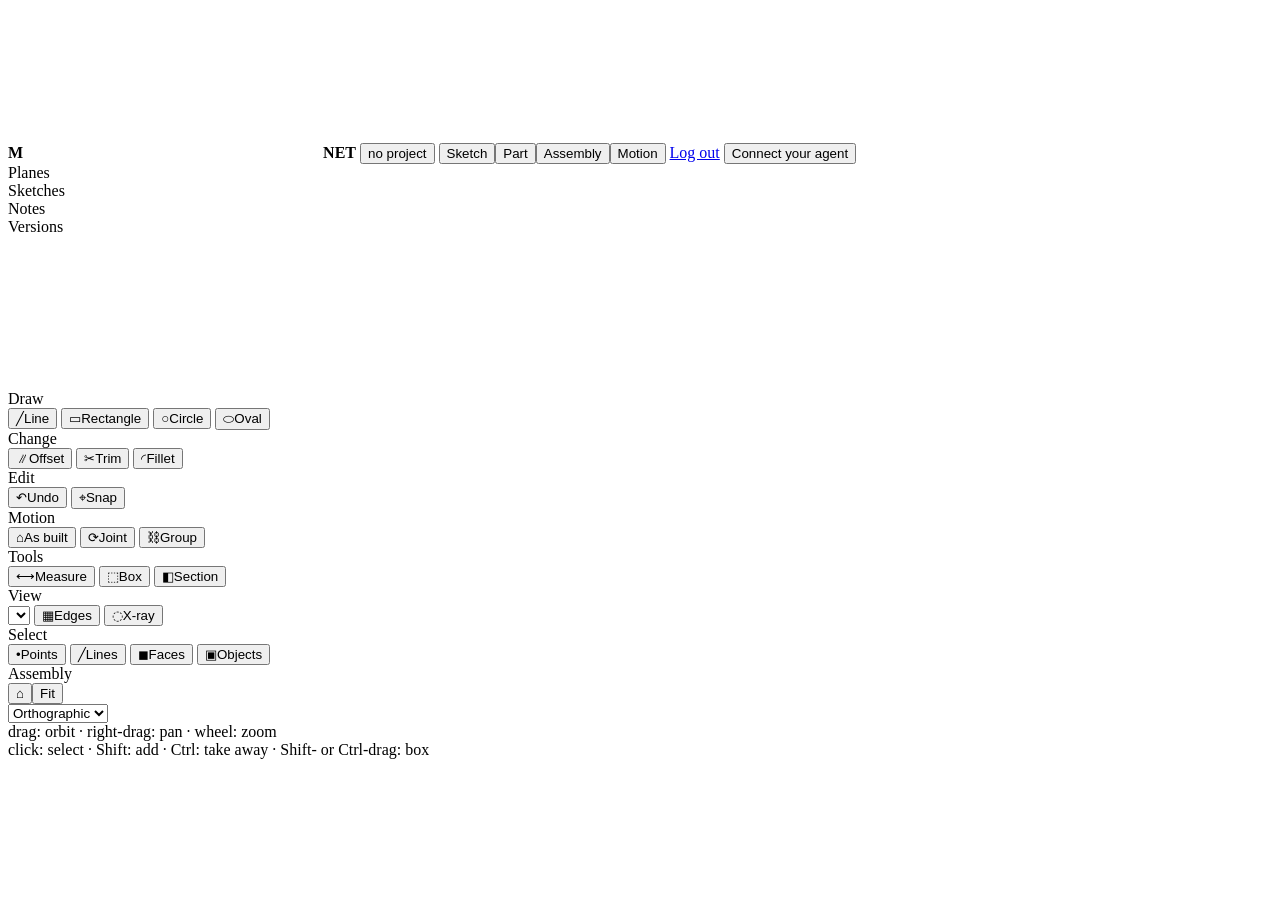
==== canvas/index.html @ e523952b "Snap points and placed instances: the grid has a place in every cell, and Assembly: Place puts anoth" ====
<!doctype html>
<html lang="en" data-skin="cyber">
<head>
<meta charset="utf-8">
<meta name="viewport" content="width=device-width, initial-scale=1">
<title>Monet</title>
<link rel="preconnect" href="https://fonts.googleapis.com"><link href="https://fonts.googleapis.com/css2?family=Rajdhani:wght@500;600;700&family=Share+Tech+Mono&display=swap" rel="stylesheet">
<link rel="stylesheet" href="/static/style.css">
<link rel="stylesheet" href="/static/cyber.css">
<script src="/static/hole.js" defer></script>
<script type="importmap">
{ "imports": { "three": "https://cdn.jsdelivr.net/npm/three@0.185.1/build/three.module.js",
               "three/addons/": "https://cdn.jsdelivr.net/npm/three@0.185.1/examples/jsm/" } }
</script>
</head>
<body>
<div class="app">
  <header>
    <b aria-label="MONET"><span data-t="M">M</span><canvas class="hole" aria-hidden="true"></canvas><span data-t="NET">NET</span></b>
    <span class="chip" id="chip"></span>
    <button id="project" title="the projects of this workspace: open one, start one, download, upload or delete"><span id="projectName">no project</span><span class="chev"></span></button>
    <span class="rooms" title="four places to work: a drawing on a face, one part, the parts put together, and how they move">
      <button data-room="sketch">Sketch</button><button data-room="part">Part</button><button data-room="assembly">Assembly</button><button data-room="motion">Motion</button>
    </span>
    <span class="sp"></span>
    <span class="muted" id="wsName"></span>
    <a class="quiet" id="usersLink" href="/users" hidden>Users</a>
    <a class="quiet" id="logout" href="#">Log out</a>
    <button class="primary" id="connect">Connect your agent</button>
  </header>

  <aside>
    <section data-card="side-planes" data-rooms="sketch">
      <div class="fold" data-fold="side-planes"><span class="chev"></span><span class="head">Planes</span></div>
      <div class="body" id="planesList"></div>
    </section>
    <section data-card="side-sketches" data-rooms="sketch">
      <div class="fold" data-fold="side-sketches"><span class="chev"></span><span class="head">Sketches</span></div>
      <div class="body" id="sketchList"></div>
    </section>
    <section data-card="side-notes">
      <div class="fold" data-fold="side-notes"><span class="chev"></span><span class="head">Notes</span></div>
      <div class="body" id="notes"></div>
    </section>
    <section data-card="side-versions" data-rooms="part assembly motion">
      <div class="fold" data-fold="side-versions"><span class="chev"></span><span class="head">Versions</span></div>
      <div class="body" id="versions"></div>
    </section>
  </aside>

  <div class="view" id="view">
    <canvas id="gl"></canvas>
    <div id="marquee" hidden></div>
    <div id="dim" hidden></div>
    <div id="planeLabels"></div>
    <!-- after Adam Designer: tools on the left rail; how the part is seen, and what a click takes, on the right one;
         the navigation cube in the corner between, with the camera under it -->
    <div class="rail left">
      <div class="rail-sec draw" data-rooms="sketch" data-sketching>
        <div class="rail-title">Draw</div>
        <button data-tool="line" title="a line, point by point: click the first point again to close it, Enter to end it open"><span class="ico">╱</span><span class="txt">Line</span></button>
        <button data-tool="rect" title="a rectangle: two opposite corners"><span class="ico">▭</span><span class="txt">Rectangle</span></button>
        <button data-tool="circle" title="a circle: its centre, then a point on it"><span class="ico">○</span><span class="txt">Circle</span></button>
        <button data-tool="oval" title="an oval: the two ends of one axis, at any angle, then how far the other axis reaches"><span class="ico">⬭</span><span class="txt">Oval</span></button>
      </div>
      <div class="rail-sec change" data-rooms="sketch" data-sketching>
        <div class="rail-title">Change</div>
        <button data-tool="offset" title="a copy of a curve, a set distance off it, on the side you point at"><span class="ico">⫽</span><span class="txt">Offset</span></button>
        <button data-tool="trim" title="take away a stretch of a curve, up to where other curves cross it"><span class="ico">✂</span><span class="txt">Trim</span></button>
        <button data-tool="fillet" title="round a corner between two straight lines"><span class="ico">◜</span><span class="txt">Fillet</span></button>
        <span class="rail-label" id="sketchValueLabel" hidden>by</span><input id="sketchValue" value="2" inputmode="decimal" title="millimetres: the distance of an offset, the radius of a fillet" hidden>
      </div>
      <div class="rail-sec edit" data-rooms="sketch" data-sketching>
        <div class="rail-title">Edit</div>
        <button id="sketchUndo" title="back to before the last change (Ctrl+Z)"><span class="ico">↶</span><span class="txt">Undo</span></button>
        <button id="sketchSnap" class="on" title="points line up with the part's corners and land on the 1 mm grid (hold Shift for free)"><span class="ico">⌖</span><span class="txt">Snap</span></button>
      </div>
      <div class="rail-sec motion" data-rooms="motion">
        <div class="rail-title">Motion</div>
        <button id="poseHome" title="every joint back to 0: the parts as built"><span class="ico">⌂</span><span class="txt">As built</span></button>
        <button id="jointNew" title="a joint: which part moves, on which, about or along what"><span class="ico">⟳</span><span class="txt">Joint</span></button>
        <button id="groupMake" title="the selected parts move as one: a rigid group"><span class="ico">⛓</span><span class="txt">Group</span></button>
      </div>
      <div class="rail-sec tools" data-rooms="part assembly">
        <div class="rail-title">Tools</div>
        <button id="measure" title="measure: click one thing, then another, of any kind. The shortest distance between them is drawn in the view"><span class="ico">⟷</span><span class="txt">Measure</span></button>
        <button id="boxTool" title="while on, a plain drag selects with a box instead of turning the view (Shift-drag and Ctrl-drag always do)"><span class="ico">⬚</span><span class="txt">Box</span></button>
        <button id="section" title="cut the part with a plane to see inside"><span class="ico">◧</span><span class="txt">Section</span></button>
        <div class="rail-pop" id="sectionPop" hidden>
          <select id="sectionAxis" title="the plane cuts across this axis"><option>X</option><option>Y</option><option selected>Z</option></select>
          <input type="range" id="sectionAt" min="0" max="1" step="0.002" value="0.5" title="where along it the plane cuts" data-icon="◧" data-label="Section" data-scale="100" data-unit="%">
        </div>
      </div>
    </div>
    <div class="rail right" id="railRight" data-rooms="part assembly motion">
      <div class="rail-sec look">
        <div class="rail-title">View</div>
        <select id="style" title="how the part is drawn: with its materials, plainly shaded, or as lines with the hidden ones left out"></select>
        <button id="edges" class="on" title="draw the edges of the part over it"><span class="ico">▦</span><span class="txt">Edges</span></button>
        <button id="xray" title="see through the part"><span class="ico">◌</span><span class="txt">X-ray</span></button>
      </div>
      <div class="rail-sec select">
        <div class="rail-title">Select</div>
        <button data-sel="vertex" title="select corner points"><span class="ico">•</span><span class="txt">Points</span></button>
        <button data-sel="edge" title="select edges"><span class="ico">╱</span><span class="txt">Lines</span></button>
        <button data-sel="face" class="on" title="select faces"><span class="ico">◼</span><span class="txt">Faces</span></button>
        <button data-sel="part" data-rooms="assembly motion" title="select whole objects: the parts of an assembly"><span class="ico">▣</span><span class="txt">Objects</span></button>
      </div>
      <div class="rail-sec assembly" data-rooms="part assembly">
        <div class="rail-title">Assembly</div>
        <button id="partColours" class="on" title="every part of the assembly in a colour of its own" hidden><span class="ico">◐</span><span class="txt">Parts</span></button>
        <button id="placeMode" title="put another Note at one of the assembly's snap points (a Gridfinity cell, say)" hidden><span class="ico">⌖</span><span class="txt">Place</span></button>
        <span class="rail-label" id="explodeLabel" hidden>Explode</span>
        <input type="range" id="explode" min="0" max="1.5" step="0.015" value="0" title="pull the parts of the assembly apart: 100 % is as far as it goes" data-icon="✣" data-label="Explode" data-scale="66.6667" data-unit="%" hidden>
      </div>
    </div>
    <div class="view-tools" id="viewTools" data-rooms="part assembly motion">
      <div class="row"><button data-cam="iso" title="home: from the front right, a little above">⌂</button><button data-cam="fit" title="fit to view">Fit</button></div>
      <select id="projection" title="orthographic: sizes stay true across the part, as in a drawing; perspective: near is bigger, as the eye sees it"><option value="ortho">Orthographic</option><option value="perspective">Perspective</option></select>
      <select id="lens" title="the camera's angle of view: narrow is a long lens, wide shows the depth strongly" hidden><option value="15">15°</option><option value="25">25°</option><option value="35" selected>35°</option><option value="50">50°</option><option value="70">70°</option></select>
    </div>
    <div class="bar bottom" id="compare" hidden>
      <span id="compareLabel" class="muted"></span>
      <button data-mode="added" title="the newer one, coloured where material was added">Added</button>
      <button data-mode="removed" title="the older one, coloured where material was removed">Removed</button>
      <button data-mode="blink" title="flick between the two: the eye catches small jumps">Blink</button>
      <button data-mode="fade" title="crossfade from the older to the newer">Fade</button>
      <button data-mode="wipe" title="older on one side of a plane, newer on the other">Wipe</button>
      <input type="range" id="mix" min="0" max="1" step="0.005" value="0.5" title="how far from the older to the newer" data-icon="◐" data-label="Mix" data-scale="100" data-unit="%" hidden>
      <button id="compareOff">×</button>
    </div>
    <div class="timeline" id="timeline" hidden></div>
    <div class="build">
      <div class="busy" id="busy" hidden><span id="busyText"></span><div class="track" id="busyTrack"><i id="busyBar"></i></div></div>
      <div class="last" id="last" hidden></div>
    </div>
    <div class="hint">drag: orbit · right-drag: pan · wheel: zoom<br>click: select · Shift: add · Ctrl: take away · Shift- or Ctrl-drag: box</div>
  </div>

  <div class="panel" id="panel"></div>
</div>

<dialog id="connectDialog"></dialog>
<dialog id="projectsDialog"></dialog>
<script type="module" src="/static/canvas.js"></script>
</body>
</html>
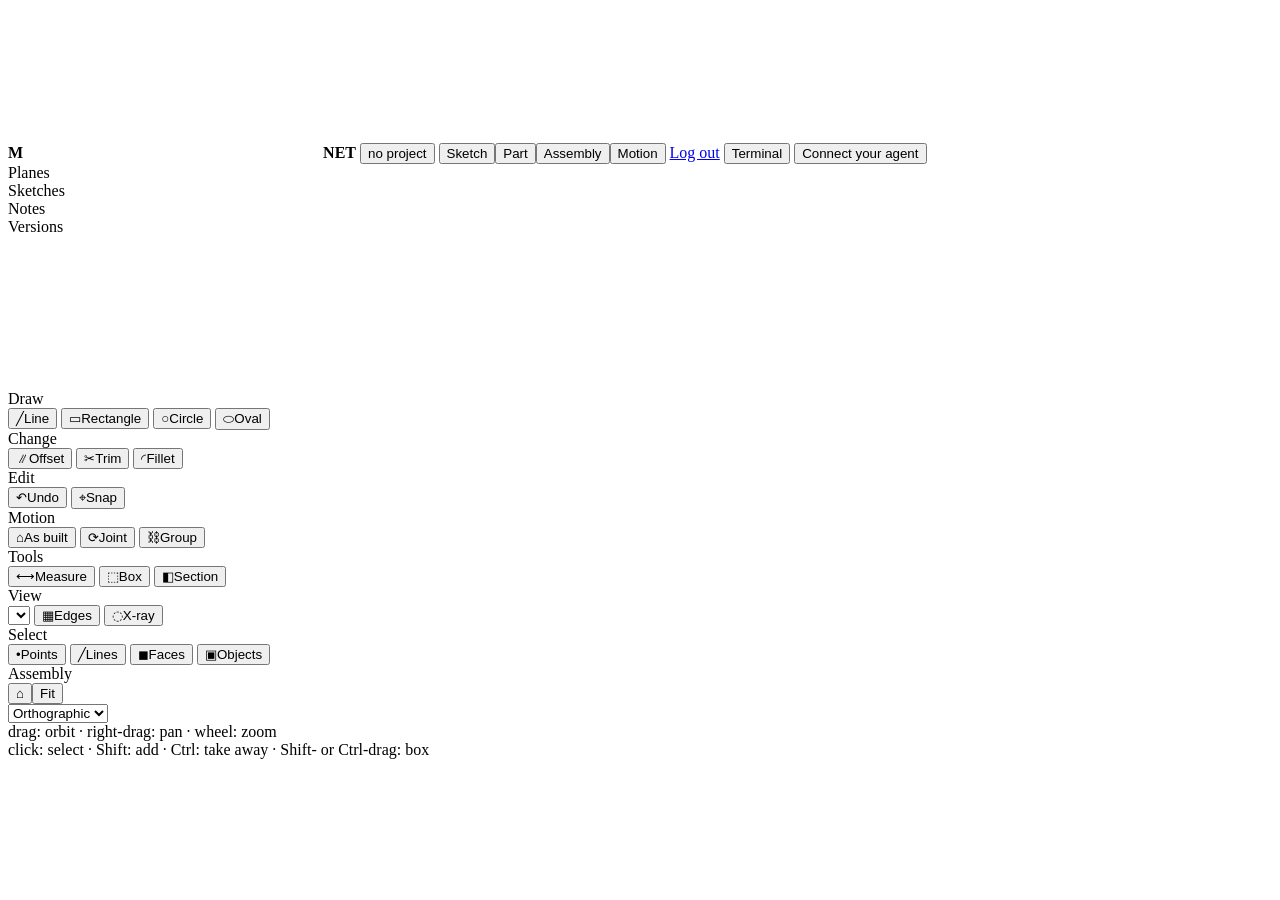
==== commit 16354853: "Monet local and a terminal in the canvas: the folder shown as it is, your agent beside it The first " ====
--- a/canvas/index.html
+++ b/canvas/index.html
@@ -10,7 +10,11 @@
 <script src="/static/hole.js" defer></script>
 <script type="importmap">
 { "imports": { "three": "https://cdn.jsdelivr.net/npm/three@0.185.1/build/three.module.js",
-               "three/addons/": "https://cdn.jsdelivr.net/npm/three@0.185.1/examples/jsm/" } }
+               "three/addons/": "https://cdn.jsdelivr.net/npm/three@0.185.1/examples/jsm/",
+               "three-mesh-bvh": "https://cdn.jsdelivr.net/npm/three-mesh-bvh@0.9.16/build/index.module.js",
+               "mp4-muxer": "https://cdn.jsdelivr.net/npm/mp4-muxer@5.1.3/build/mp4-muxer.mjs",
+               "@xterm/xterm": "https://cdn.jsdelivr.net/npm/@xterm/xterm@6.0.0/lib/xterm.mjs",
+               "@xterm/addon-fit": "https://cdn.jsdelivr.net/npm/@xterm/addon-fit@0.11.0/lib/addon-fit.mjs" } }
 </script>
 </head>
 <body>
@@ -26,6 +30,7 @@
     <span class="muted" id="wsName"></span>
     <a class="quiet" id="usersLink" href="/users" hidden>Users</a>
     <a class="quiet" id="logout" href="#">Log out</a>
+    <button id="termBtn" title="a terminal on your own computer, in the project's folder: your agent (Claude Code, Codex) or a shell, through Monet local">Terminal</button>
     <button class="primary" id="connect">Connect your agent</button>
   </header>
 
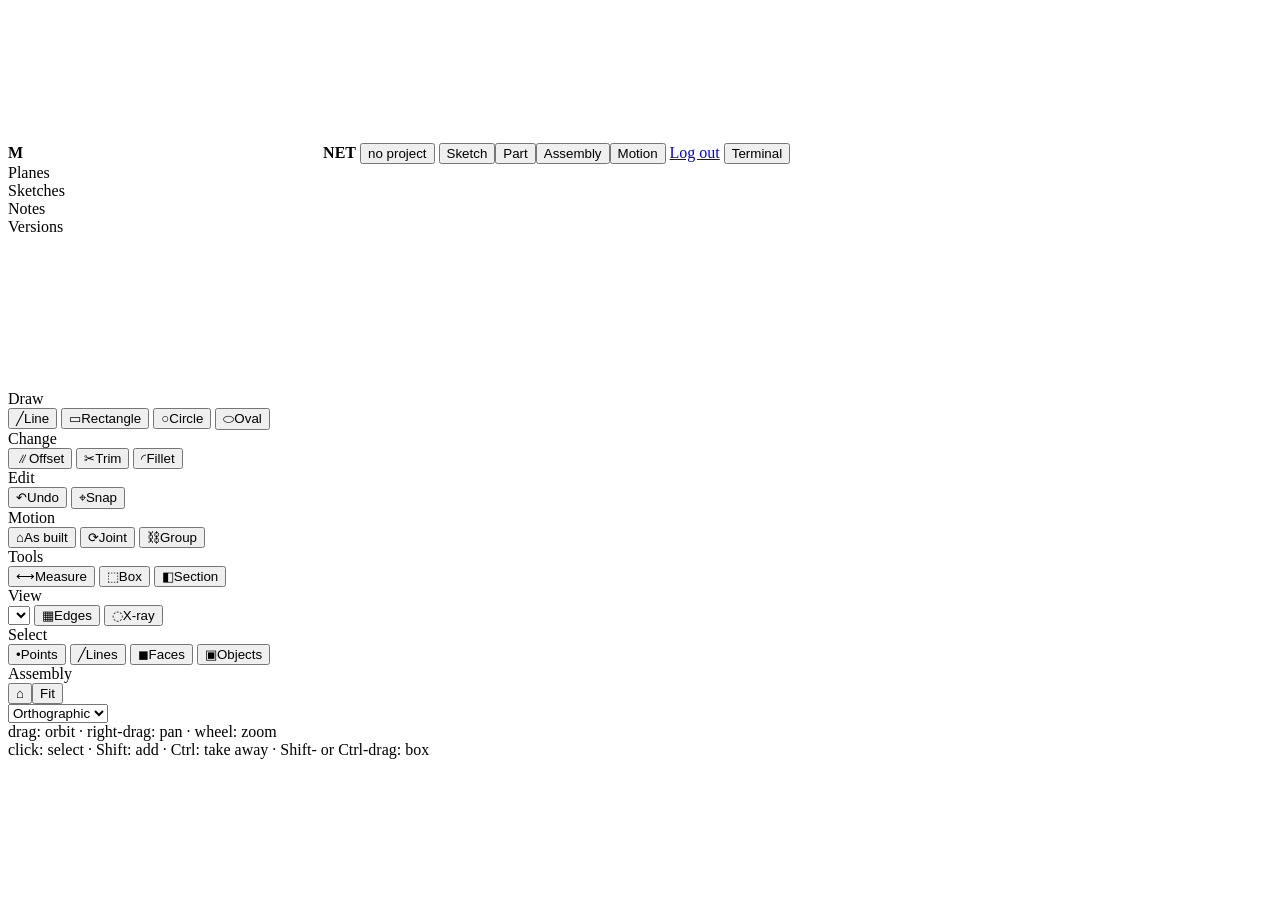
==== commit 01101d45: "The brief (PROJECT.md), MCP taken out, and going between rooms no longer leaves the frame behind The" ====
--- a/canvas/index.html
+++ b/canvas/index.html
@@ -23,6 +23,7 @@
     <b aria-label="MONET"><span data-t="M">M</span><canvas class="hole" aria-hidden="true"></canvas><span data-t="NET">NET</span></b>
     <span class="chip" id="chip"></span>
     <button id="project" title="the projects of this workspace: open one, start one, download, upload or delete"><span id="projectName">no project</span><span class="chev"></span></button>
+    <button id="briefBtn" hidden>Brief</button>
     <span class="rooms" title="four places to work: a drawing on a face, one part, the parts put together, and how they move">
       <button data-room="sketch">Sketch</button><button data-room="part">Part</button><button data-room="assembly">Assembly</button><button data-room="motion">Motion</button>
     </span>
@@ -31,7 +32,6 @@
     <a class="quiet" id="usersLink" href="/users" hidden>Users</a>
     <a class="quiet" id="logout" href="#">Log out</a>
     <button id="termBtn" title="a terminal on your own computer, in the project's folder: your agent (Claude Code, Codex) or a shell, through Monet local">Terminal</button>
-    <button class="primary" id="connect">Connect your agent</button>
   </header>
 
   <aside>
@@ -135,6 +135,7 @@
       <button id="compareOff">×</button>
     </div>
     <div class="timeline" id="timeline" hidden></div>
+    <div class="arriving" id="arriving" hidden><span>loading</span><b></b><i></i></div>
     <div class="build">
       <div class="busy" id="busy" hidden><span id="busyText"></span><div class="track" id="busyTrack"><i id="busyBar"></i></div></div>
       <div class="last" id="last" hidden></div>
@@ -145,7 +146,6 @@
   <div class="panel" id="panel"></div>
 </div>
 
-<dialog id="connectDialog"></dialog>
 <dialog id="projectsDialog"></dialog>
 <script type="module" src="/static/canvas.js"></script>
 </body>
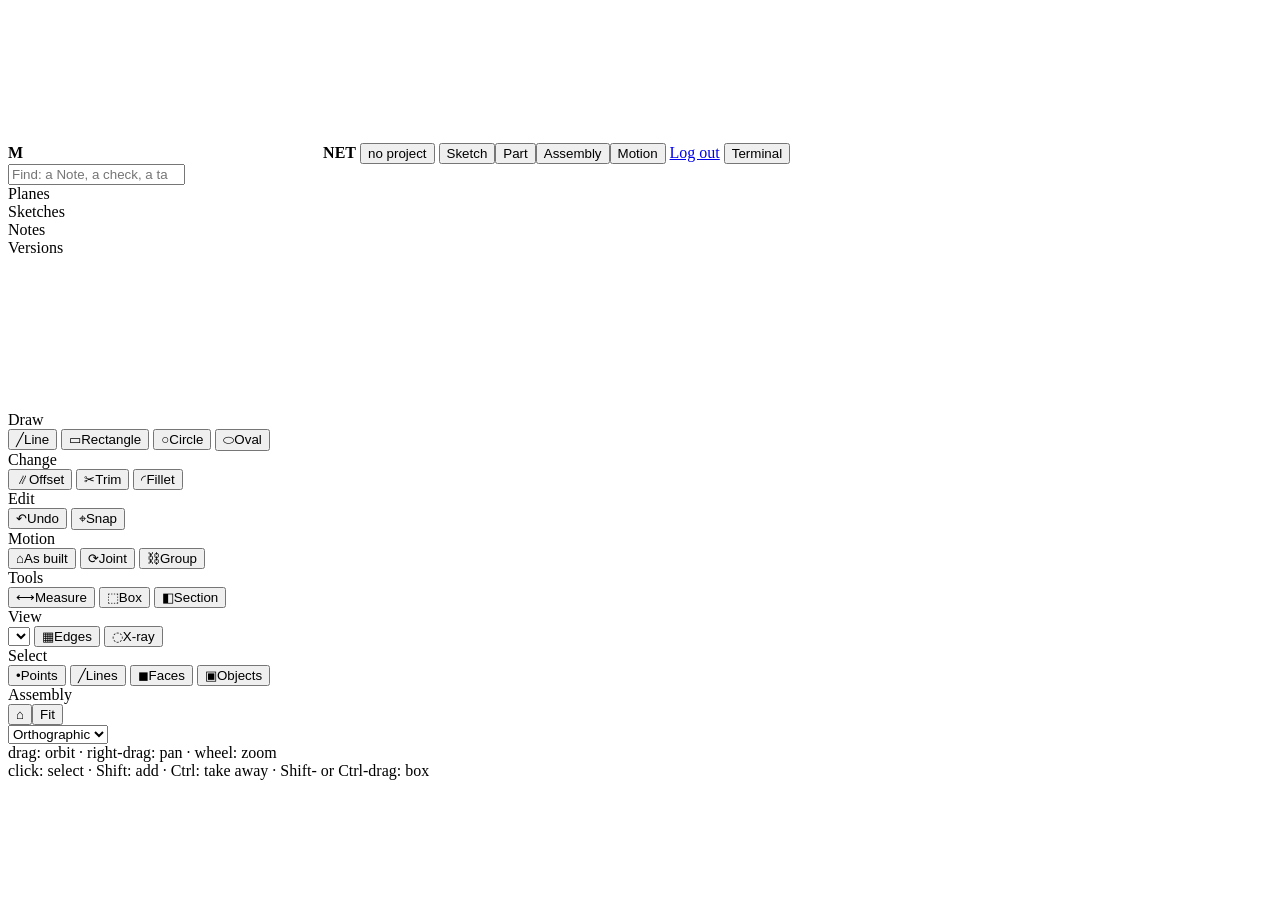
==== commit 3cf3449c: "Find in every list, a check changed in the canvas, and the plan's usage over the terminal - Find: on" ====
--- a/canvas/index.html
+++ b/canvas/index.html
@@ -35,6 +35,10 @@
   </header>
 
   <aside>
+    <div class="find"><input id="find" type="search" placeholder="Find: a Note, a check, a tag…   /" autocomplete="off" spellcheck="false"
+      title="every word must be in what is kept, in any case: the Notes (by name, or by their checks) and every list beside the view.
+is:red failing checks and Notes that do not build · is:agent checks an agent added · is:waiting Notes not built yet
+/ comes here from anywhere, Esc clears it. Your agent can fill it in for you."><span class="find-n" id="findCount"></span></div>
     <section data-card="side-planes" data-rooms="sketch">
       <div class="fold" data-fold="side-planes"><span class="chev"></span><span class="head">Planes</span></div>
       <div class="body" id="planesList"></div>
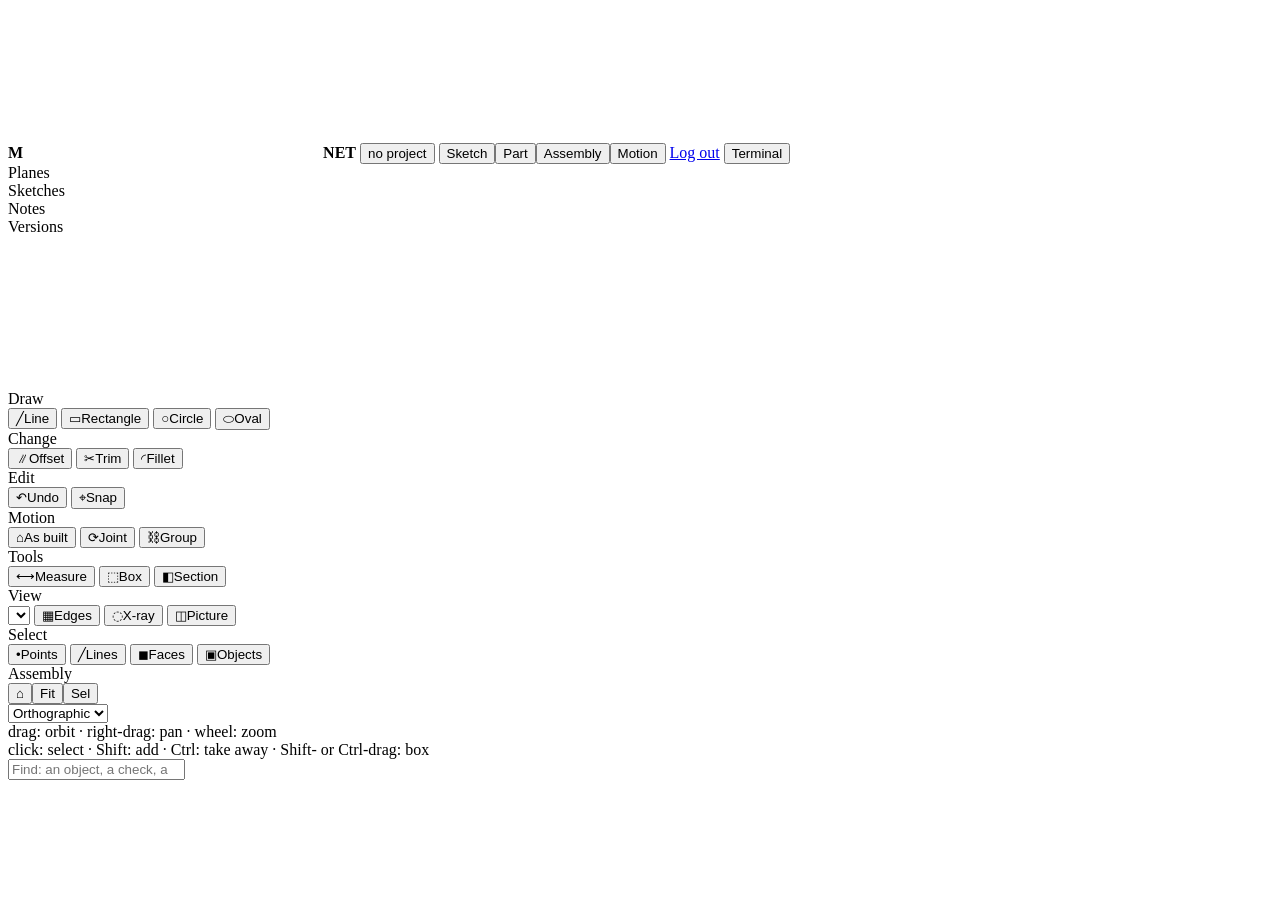
==== commit 1c75da1c: "Find in the panel beside the view, zoom to what is selected, a picture of the view, and the agent as" ====
--- a/canvas/index.html
+++ b/canvas/index.html
@@ -35,10 +35,6 @@
   </header>
 
   <aside>
-    <div class="find"><input id="find" type="search" placeholder="Find: a Note, a check, a tag…   /" autocomplete="off" spellcheck="false"
-      title="every word must be in what is kept, in any case: the Notes (by name, or by their checks) and every list beside the view.
-is:red failing checks and Notes that do not build · is:agent checks an agent added · is:waiting Notes not built yet
-/ comes here from anywhere, Esc clears it. Your agent can fill it in for you."><span class="find-n" id="findCount"></span></div>
     <section data-card="side-planes" data-rooms="sketch">
       <div class="fold" data-fold="side-planes"><span class="chev"></span><span class="head">Planes</span></div>
       <div class="body" id="planesList"></div>
@@ -107,6 +103,11 @@
         <select id="style" title="how the part is drawn: with its materials, plainly shaded, or as lines with the hidden ones left out"></select>
         <button id="edges" class="on" title="draw the edges of the part over it"><span class="ico">▦</span><span class="txt">Edges</span></button>
         <button id="xray" title="see through the part"><span class="ico">◌</span><span class="txt">X-ray</span></button>
+        <button id="shot" title="a picture of the view as it is (style, section, pose, lights), bigger than the screen, saved as a PNG"><span class="ico">◫</span><span class="txt">Picture</span></button>
+        <div class="rail-pop" id="shotPop" hidden>
+          <select id="shotSize" title="how many pixels wide the picture is"><option value="1920">1920 px</option><option value="2560">2560 px</option><option value="3840" selected>3840 px (4K)</option><option value="7680">7680 px</option></select>
+          <button class="primary" id="shotGo" title="draw it and save it">Save PNG</button>
+        </div>
       </div>
       <div class="rail-sec select">
         <div class="rail-title">Select</div>
@@ -124,7 +125,7 @@
       </div>
     </div>
     <div class="view-tools" id="viewTools" data-rooms="part assembly motion">
-      <div class="row"><button data-cam="iso" title="home: from the front right, a little above">⌂</button><button data-cam="fit" title="fit to view">Fit</button></div>
+      <div class="row"><button data-cam="iso" title="home: from the front right, a little above">⌂</button><button data-cam="fit" title="fit to view">Fit</button><button id="zoomSel" title="zoom to what is selected (F): objects, faces, lines or points">Sel</button></div>
       <select id="projection" title="orthographic: sizes stay true across the part, as in a drawing; perspective: near is bigger, as the eye sees it"><option value="ortho">Orthographic</option><option value="perspective">Perspective</option></select>
       <select id="lens" title="the camera's angle of view: narrow is a long lens, wide shows the depth strongly" hidden><option value="15">15°</option><option value="25">25°</option><option value="35" selected>35°</option><option value="50">50°</option><option value="70">70°</option></select>
     </div>
@@ -147,7 +148,13 @@
     <div class="hint">drag: orbit · right-drag: pan · wheel: zoom<br>click: select · Shift: add · Ctrl: take away · Shift- or Ctrl-drag: box</div>
   </div>
 
-  <div class="panel" id="panel"></div>
+  <div class="panel">
+    <div class="find"><input id="find" type="search" placeholder="Find: an object, a check, a joint, a tag…   /" autocomplete="off" spellcheck="false"
+      title="every word must be in what is kept, in any case: every list here (objects, checks, tags, joints, poses, the BOM), and the Notes on the left (by name, or by their checks).
+is:red failing checks and Notes that do not build · is:agent checks an agent added · is:waiting Notes not built yet
+/ comes here from anywhere, Esc clears it, Enter opens the first Note found. Your agent can fill it in for you."><span class="find-n" id="findCount"></span></div>
+    <div id="panel"></div>
+  </div>
 </div>
 
 <dialog id="projectsDialog"></dialog>
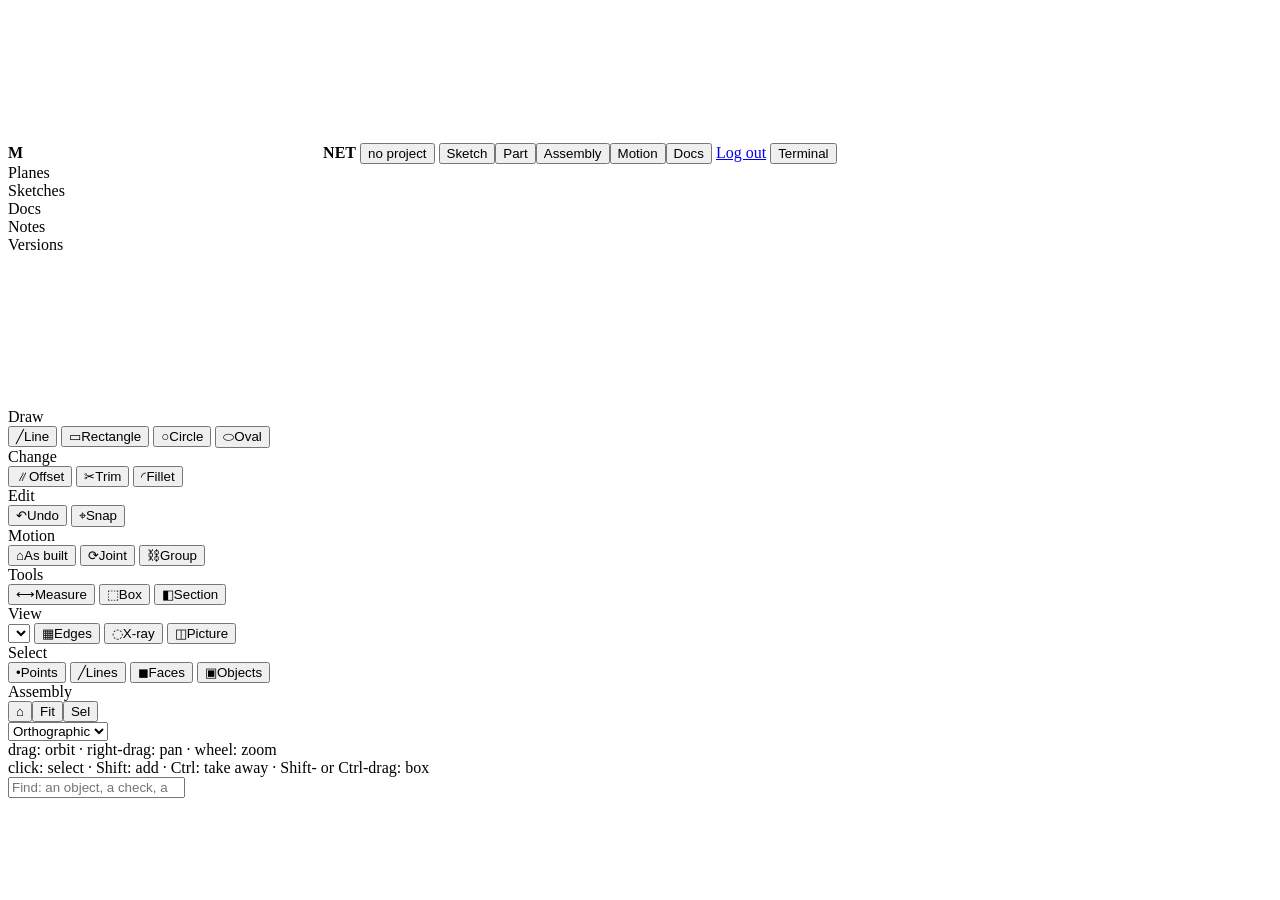
==== commit 3c91c693: "A Docs room for the project's Markdown and Notes, and a study shared by link to anyone signed in wit" ====
--- a/canvas/index.html
+++ b/canvas/index.html
@@ -14,7 +14,14 @@
                "three-mesh-bvh": "https://cdn.jsdelivr.net/npm/three-mesh-bvh@0.9.16/build/index.module.js",
                "mp4-muxer": "https://cdn.jsdelivr.net/npm/mp4-muxer@5.1.3/build/mp4-muxer.mjs",
                "@xterm/xterm": "https://cdn.jsdelivr.net/npm/@xterm/xterm@6.0.0/lib/xterm.mjs",
-               "@xterm/addon-fit": "https://cdn.jsdelivr.net/npm/@xterm/addon-fit@0.11.0/lib/addon-fit.mjs" } }
+               "@xterm/addon-fit": "https://cdn.jsdelivr.net/npm/@xterm/addon-fit@0.11.0/lib/addon-fit.mjs",
+               "@codemirror/state": "https://esm.sh/@codemirror/state@6.7.6/es2022/state.mjs",
+               "@codemirror/view": "https://esm.sh/@codemirror/view@6.43.15/X-ZEBjb2RlbWlycm9yL3N0YXRlQDYuNy42/es2022/view.mjs",
+               "@codemirror/language": "https://esm.sh/@codemirror/language@6.13.1/X-ZEBjb2RlbWlycm9yL3N0YXRlQDYuNy42LEBjb2RlbWlycm9yL3ZpZXdANi40My4xNSxAbGV6ZXIvY29tbW9uQDEuNS4zLEBsZXplci9oaWdobGlnaHRAMS4yLjU/es2022/language.mjs",
+               "@lezer/highlight": "https://esm.sh/@lezer/highlight@1.2.5/X-ZEBsZXplci9jb21tb25AMS41LjM/es2022/highlight.mjs",
+               "@codemirror/commands": "https://esm.sh/@codemirror/commands@6.11.1?deps=@codemirror/state@6.7.6,@codemirror/view@6.43.15,@codemirror/language@6.13.1,@lezer/common@1.5.3,@lezer/highlight@1.2.5",
+               "@codemirror/lang-markdown": "https://esm.sh/@codemirror/lang-markdown@6.5.2?deps=@codemirror/state@6.7.6,@codemirror/view@6.43.15,@codemirror/language@6.13.1,@lezer/common@1.5.3,@lezer/highlight@1.2.5",
+               "@codemirror/lang-python": "https://esm.sh/@codemirror/lang-python@6.2.1?deps=@codemirror/state@6.7.6,@codemirror/view@6.43.15,@codemirror/language@6.13.1,@lezer/common@1.5.3,@lezer/highlight@1.2.5" } }
 </script>
 </head>
 <body>
@@ -23,9 +30,8 @@
     <b aria-label="MONET"><span data-t="M">M</span><canvas class="hole" aria-hidden="true"></canvas><span data-t="NET">NET</span></b>
     <span class="chip" id="chip"></span>
     <button id="project" title="the projects of this workspace: open one, start one, download, upload or delete"><span id="projectName">no project</span><span class="chev"></span></button>
-    <button id="briefBtn" hidden>Brief</button>
-    <span class="rooms" title="four places to work: a drawing on a face, one part, the parts put together, and how they move">
-      <button data-room="sketch">Sketch</button><button data-room="part">Part</button><button data-room="assembly">Assembly</button><button data-room="motion">Motion</button>
+    <span class="rooms" title="five places to work: a drawing on a face, one part, the parts put together, how they move, and the project in words (its brief, docs and scripts)">
+      <button data-room="sketch">Sketch</button><button data-room="part">Part</button><button data-room="assembly">Assembly</button><button data-room="motion">Motion</button><button data-room="docs">Docs</button>
     </span>
     <span class="sp"></span>
     <span class="muted" id="wsName"></span>
@@ -43,7 +49,11 @@
       <div class="fold" data-fold="side-sketches"><span class="chev"></span><span class="head">Sketches</span></div>
       <div class="body" id="sketchList"></div>
     </section>
-    <section data-card="side-notes">
+    <section data-card="side-docs" data-rooms="docs">
+      <div class="fold" data-fold="side-docs"><span class="chev"></span><span class="head">Docs</span></div>
+      <div class="body" id="docsList"></div>
+    </section>
+    <section data-card="side-notes" data-rooms="sketch part assembly motion">
       <div class="fold" data-fold="side-notes"><span class="chev"></span><span class="head">Notes</span></div>
       <div class="body" id="notes"></div>
     </section>
@@ -148,6 +158,8 @@
     <div class="hint">drag: orbit · right-drag: pan · wheel: zoom<br>click: select · Shift: add · Ctrl: take away · Shift- or Ctrl-drag: box</div>
   </div>
 
+  <section class="docs" id="docs" data-rooms="docs"></section>
+
   <div class="panel">
     <div class="find"><input id="find" type="search" placeholder="Find: an object, a check, a joint, a tag…   /" autocomplete="off" spellcheck="false"
       title="every word must be in what is kept, in any case: every list here (objects, checks, tags, joints, poses, the BOM), and the Notes on the left (by name, or by their checks).
